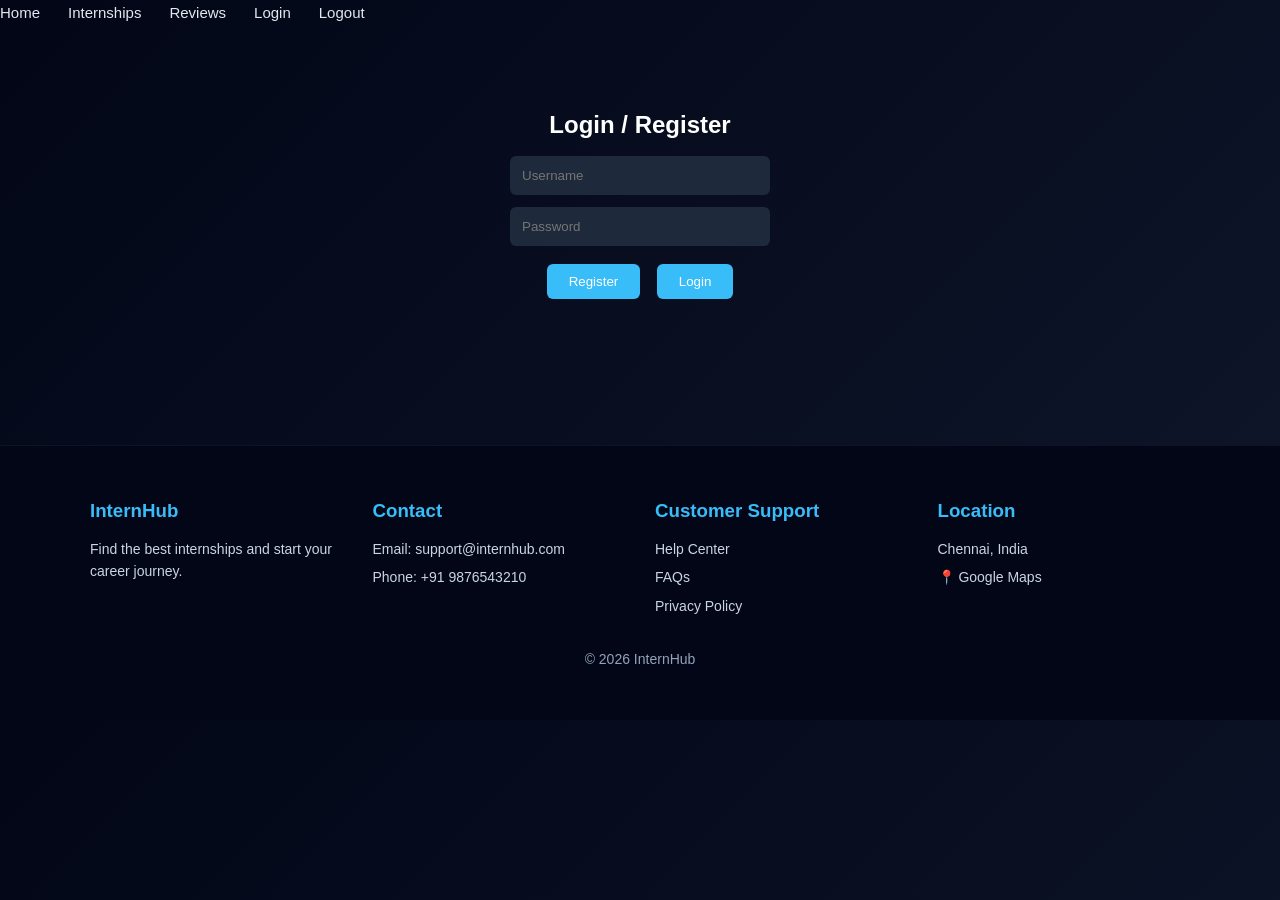
==== index.html @ 9e2ce37f "Update index.html" ====
<!DOCTYPE html>
<html>
<head>
<title>InternHub</title>
<link rel="stylesheet" href="style.css">
</head>

<body>

<script>
if(localStorage.getItem("loggedIn") !== "true"){
window.location.href="login.html";
}
</script>

<nav class="navbar">

<h2 class="logo">InternHub</h2>

<div class="menu-toggle" onclick="toggleMenu()">☰</div>

<ul class="nav-links" id="navLinks">
<li><a href="index.html">Home</a></li>
<li><a href="internship.html">Internships</a></li>
<li><a href="review.html">Reviews</a></li>
<li><a href="#" onclick="logout()">Logout</a></li>
</ul>

</nav>

<section class="hero">

<h1>Find Your Dream Internship</h1>
<p>Start building your career today</p>

<button onclick="browseInternships()">Browse Internships</button>

</section>

<script src="script.js"></script>

</body>
</html>
---- style.css ----
/* GLOBAL */

*{
margin:0;
padding:0;
box-sizing:border-box;
}

body{
font-family: 'Segoe UI', sans-serif;
background:linear-gradient(135deg,#020617,#0f172a);
color:white;
line-height:1.6;
}


/* NAVBAR */

.navbar{
display:flex;
justify-content:space-between;
align-items:center;
padding:18px 40px;
background:#020617;
position:sticky;
top:0;
z-index:1000;
}

/* LOGO */

.logo{
font-size:22px;
font-weight:700;
color:#38bdf8;
}

/* NAV LINKS */

.nav-links{
display:flex;
gap:28px;
list-style:none;
align-items:center;
}

.nav-links a{
color:#e2e8f0;
text-decoration:none;
font-size:15px;
transition:0.3s;
}

.nav-links a:hover{
color:#38bdf8;
}

/* MENU ICON */

.menu-toggle{
display:none;
font-size:30px;
cursor:pointer;
color:white;
}

/* ================= MOBILE NAVBAR ================= */

@media(max-width:768px){

.navbar{
position:relative;
}

.menu-toggle{
display:block;
}

/* HIDE MENU */

.nav-links{
display:none;
flex-direction:column;
position:absolute;
top:65px;
right:0;
width:100%;
background:#020617;
padding:25px 0;
border-top:1px solid rgba(255,255,255,0.05);
}

/* SHOW MENU */

.nav-links.active{
display:flex;
}

/* LINKS STYLE */

.nav-links li{
text-align:center;
padding:12px 0;
}

.nav-links a{
font-size:16px;
display:block;
}

}

/* HERO */

.hero{
text-align:center;
padding:140px 20px;
max-width:900px;
margin:auto;
}

.hero h1{
font-size:48px;
margin-bottom:20px;
background:linear-gradient(90deg,#38bdf8,#22c55e);
-webkit-background-clip:text;
-webkit-text-fill-color:transparent;
}

.hero p{
font-size:18px;
color:#cbd5f5;
margin-bottom:30px;
}

.hero button{
padding:14px 32px;
font-size:16px;
background:linear-gradient(90deg,#38bdf8,#22c55e);
border:none;
border-radius:8px;
color:white;
cursor:pointer;
transition:0.3s;
}

.hero button:hover{
transform:translateY(-3px);
box-shadow:0 8px 20px rgba(0,0,0,0.3);
}


/* COURSES */

.courses{
padding:80px 40px;
text-align:center;
}

.courses h1{
margin-bottom:40px;
font-size:36px;
}

.course-container{
display:grid;
grid-template-columns:repeat(auto-fit,minmax(250px,1fr));
gap:25px;
max-width:1100px;
margin:auto;
}

.course{
background:rgba(255,255,255,0.05);
border:1px solid rgba(255,255,255,0.05);
padding:25px;
border-radius:12px;
backdrop-filter:blur(8px);
transition:0.3s;
}

.course:hover{
transform:translateY(-6px);
box-shadow:0 10px 25px rgba(0,0,0,0.4);
}

.course h3{
margin-bottom:10px;
}

.course button{
margin-top:15px;
padding:10px 18px;
background:#22c55e;
border:none;
border-radius:6px;
color:white;
cursor:pointer;
transition:0.3s;
}

.course button:hover{
background:#16a34a;
}


/* REVIEWS */

.reviews{
text-align:center;
padding:80px 20px;
}

.review{
background:rgba(255,255,255,0.05);
padding:25px;
margin:20px auto;
width:320px;
border-radius:10px;
border:1px solid rgba(255,255,255,0.05);
transition:0.3s;
}

.review:hover{
transform:translateY(-4px);
}


/* FEEDBACK */

.feedback{
text-align:center;
padding:60px 20px;
}

.feedback input,
.feedback textarea{
display:block;
margin:12px auto;
padding:12px;
width:260px;
border:none;
border-radius:6px;
background:#1e293b;
color:white;
}

.feedback button{
padding:10px 20px;
border:none;
border-radius:6px;
background:#38bdf8;
color:white;
cursor:pointer;
margin-top:10px;
}

.feedback button:hover{
background:#0ea5e9;
}


/* LOGIN */

.login{
text-align:center;
padding:80px 20px;
}

.login input{
display:block;
margin:12px auto;
padding:12px;
width:260px;
border:none;
border-radius:6px;
background:#1e293b;
color:white;
}

.login button{
padding:10px 22px;
margin:6px;
background:#38bdf8;
border:none;
border-radius:6px;
color:white;
cursor:pointer;
transition:0.3s;
}

.login button:hover{
background:#0ea5e9;
}


/* FOOTER */

.footer{
background:#020617;
padding:50px 40px;
margin-top:60px;
border-top:1px solid rgba(255,255,255,0.05);
}

.footer-container{
display:grid;
grid-template-columns:repeat(auto-fit,minmax(220px,1fr));
gap:30px;
max-width:1100px;
margin:auto;
}

.footer-section h3{
color:#38bdf8;
margin-bottom:12px;
}

.footer-section p{
font-size:14px;
color:#cbd5e1;
margin:6px 0;
}

.copyright{
text-align:center;
margin-top:25px;
font-size:14px;
color:#94a3b8;
}


/* MOBILE MENU */

.menu-toggle{
display:none;
font-size:28px;
cursor:pointer;
}

@media(max-width:768px){

.menu-toggle{
display:block;
}

.nav-links{
display:none;
flex-direction:column;
position:absolute;
top:70px;
right:0;
background:#020617;
width:200px;
padding:20px;
}

.nav-links.active{
display:flex;
}

.hero h1{
font-size:34px;
}

.hero{
padding:100px 20px;
}

}
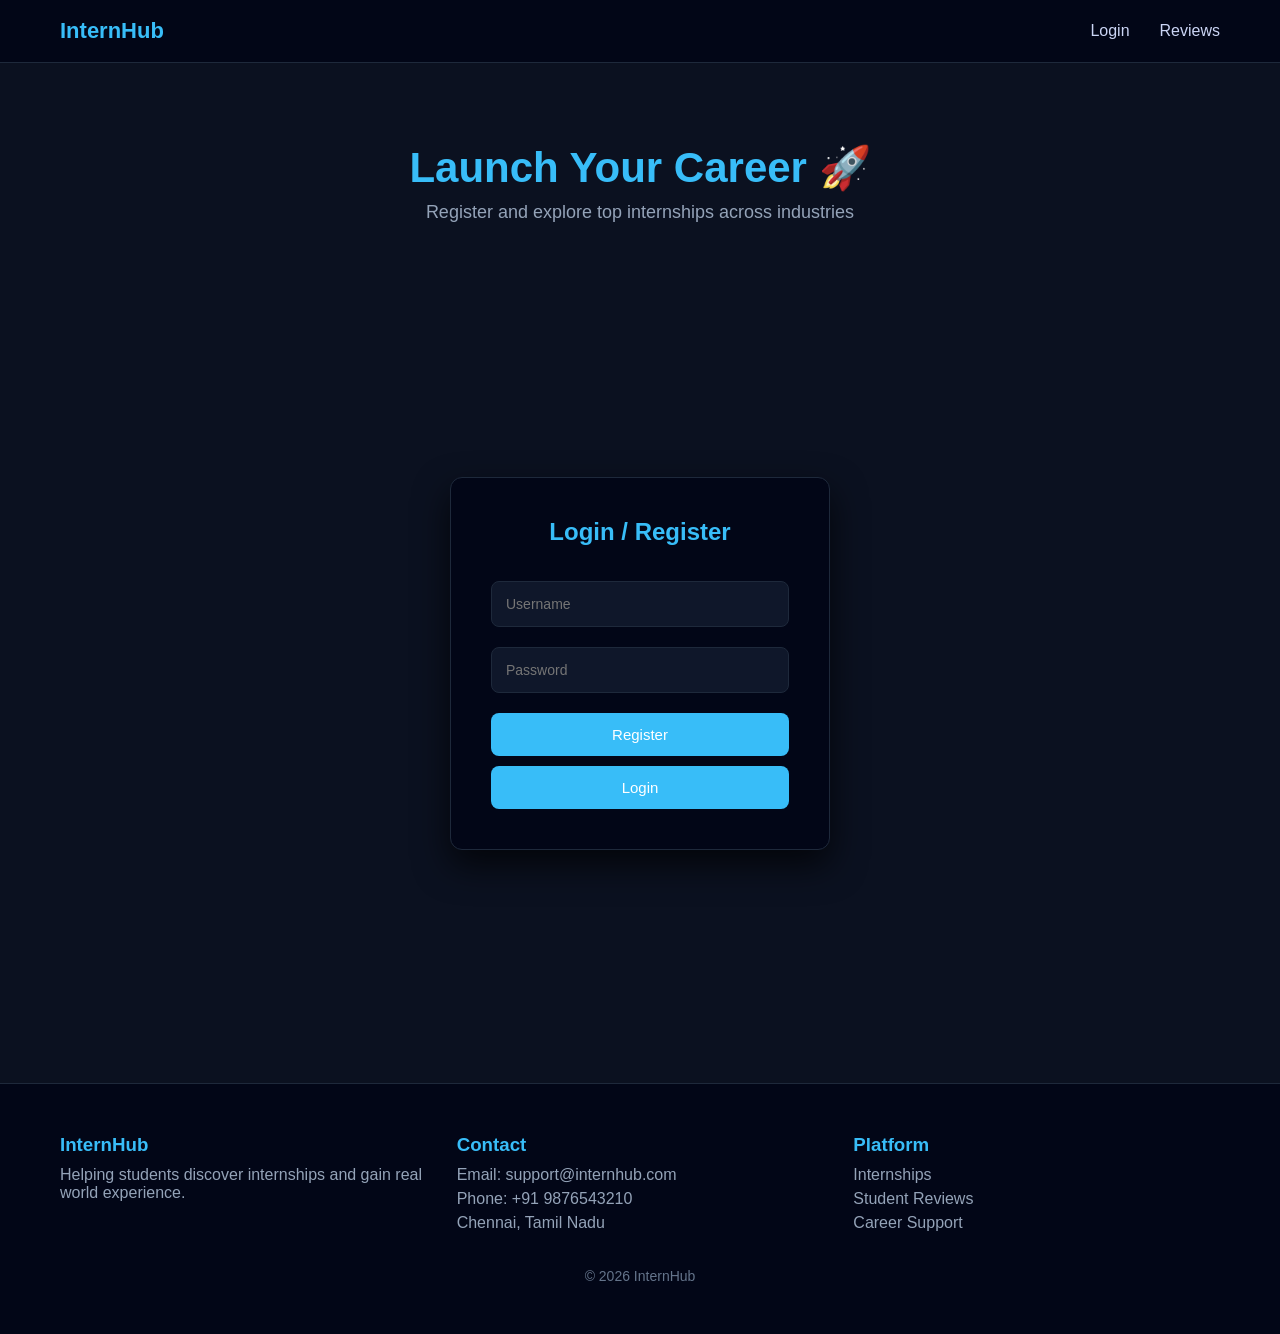
==== commit 4198cec5: "Update index.html" ====
--- a/index.html
+++ b/index.html
@@ -3,15 +3,20 @@
 <head>
 <title>InternHub</title>
 <link rel="stylesheet" href="style.css">
+<meta name="viewport" content="width=device-width, initial-scale=1">
 </head>
 
 <body>
 
+<!-- LOGIN CHECK -->
 <script>
 if(localStorage.getItem("loggedIn") !== "true"){
 window.location.href="login.html";
 }
 </script>
+
+
+<!-- NAVBAR -->
 
 <nav class="navbar">
 
@@ -28,15 +33,113 @@
 
 </nav>
 
+
+<!-- HERO -->
+
 <section class="hero">
 
 <h1>Find Your Dream Internship</h1>
-<p>Start building your career today</p>
+
+<p>Explore opportunities from top companies and start building your career.</p>
 
 <button onclick="browseInternships()">Browse Internships</button>
 
 </section>
 
+
+<!-- FEATURES -->
+
+<section class="features">
+
+<h2>Why Choose InternHub?</h2>
+
+<div class="feature-container">
+
+<div class="feature">
+<h3>Top Internships</h3>
+<p>Explore internships across technology, business, design, and more.</p>
+</div>
+
+<div class="feature">
+<h3>Skill Development</h3>
+<p>Gain real world experience and build valuable professional skills.</p>
+</div>
+
+<div class="feature">
+<h3>Career Growth</h3>
+<p>Improve your resume and increase your chances of landing a full time job.</p>
+</div>
+
+</div>
+
+</section>
+
+
+<!-- INTERNSHIP PREVIEW -->
+
+<section class="courses">
+
+<h2>Popular Internship Fields</h2>
+
+<div class="course-container">
+
+<div class="course">
+<h3>Web Development</h3>
+<p>Build modern websites and applications.</p>
+</div>
+
+<div class="course">
+<h3>Data Analytics</h3>
+<p>Analyze data and gain insights for businesses.</p>
+</div>
+
+<div class="course">
+<h3>UI/UX Design</h3>
+<p>Design beautiful and user friendly interfaces.</p>
+</div>
+
+<div class="course">
+<h3>Digital Marketing</h3>
+<p>Learn marketing strategies for modern brands.</p>
+</div>
+
+</div>
+
+</section>
+
+
+<!-- FOOTER -->
+
+<footer class="footer">
+
+<div class="footer-container">
+
+<div class="footer-section">
+<h3>InternHub</h3>
+<p>Helping students discover internships and gain real world experience.</p>
+</div>
+
+<div class="footer-section">
+<h3>Platform</h3>
+<p>Internships</p>
+<p>Student Reviews</p>
+<p>Career Support</p>
+</div>
+
+<div class="footer-section">
+<h3>Contact</h3>
+<p>Email: support@internhub.com</p>
+<p>Phone: +91 9876543210</p>
+<p>Chennai, India</p>
+</div>
+
+</div>
+
+<p class="copyright">© 2026 InternHub</p>
+
+</footer>
+
+
 <script src="script.js"></script>
 
 </body>
--- a/style.css
+++ b/style.css
@@ -7,12 +7,11 @@
 }
 
 body{
-font-family: 'Segoe UI', sans-serif;
-background:linear-gradient(135deg,#020617,#0f172a);
-color:white;
-line-height:1.6;
-}
-
+margin:0;
+font-family:"Segoe UI",Arial,sans-serif;
+background:#0b1120;
+color:#e2e8f0;
+}
 
 /* NAVBAR */
 
@@ -20,63 +19,294 @@
 display:flex;
 justify-content:space-between;
 align-items:center;
-padding:18px 40px;
-background:#020617;
-position:sticky;
-top:0;
-z-index:1000;
-}
-
-/* LOGO */
-
+padding:18px 60px;
+background:#020617;
+border-bottom:1px solid #1e293b;
+}
 .logo{
 font-size:22px;
-font-weight:700;
-color:#38bdf8;
-}
-
-/* NAV LINKS */
+font-weight:600;
+color:#38bdf8;
+}
 
 .nav-links{
 display:flex;
-gap:28px;
+gap:30px;
 list-style:none;
+}
+
+.nav-links a{
+text-decoration:none;
+color:#cbd5f5;
+font-weight:500;
+transition:0.3s;
+}
+
+.nav-links a:hover{
+color:#38bdf8;
+}
+
+
+/* HERO */
+
+/* HERO SECTION */
+
+.hero{
+text-align:center;
+padding:80px 20px;
+background:#0b1120;
+color:white;
+}
+
+.hero h1{
+font-size:42px;
+color:#38bdf8;
+margin-bottom:10px;
+}
+
+.hero p{
+margin-top:10px;
+font-size:18px;
+color:#94a3b8;
+}
+
+.hero button{
+margin-top:25px;
+padding:12px 28px;
+border:none;
+background:#38bdf8;
+color:white;
+border-radius:8px;
+font-size:15px;
+cursor:pointer;
+transition:0.3s;
+}
+
+.hero button:hover{
+background:#0ea5e9;
+transform:translateY(-2px);
+}
+
+
+/* LOGIN SECTION */
+
+.login-section{
+min-height:80vh;
+display:flex;
+justify-content:center;
 align-items:center;
-}
-
-.nav-links a{
-color:#e2e8f0;
-text-decoration:none;
+padding:40px;
+}
+
+.login-card{
+background:#020617;
+padding:40px;
+width:380px;
+border-radius:12px;
+box-shadow:0 15px 35px rgba(0,0,0,0.7);
+border:1px solid #1e293b;
+text-align:center;
+}
+
+.login-card h2{
+margin-bottom:25px;
+color:#38bdf8;
+}
+
+
+/* INPUTS */
+
+.login-card input{
+width:100%;
+padding:14px;
+margin:10px 0;
+border-radius:8px;
+border:1px solid #1e293b;
+background:#0f172a;
+color:white;
+font-size:14px;
+outline:none;
+}
+
+.login-card input:focus{
+border-color:#38bdf8;
+}
+
+
+/* BUTTONS */
+
+.login-card button{
+width:100%;
+padding:13px;
+margin-top:10px;
+border:none;
+border-radius:8px;
+background:#38bdf8;
+color:white;
 font-size:15px;
+cursor:pointer;
 transition:0.3s;
 }
 
-.nav-links a:hover{
-color:#38bdf8;
-}
-
-/* MENU ICON */
+.login-card button:hover{
+background:#0ea5e9;
+}
+
+
+/* COURSES */
+
+.courses{
+padding:70px 60px;
+text-align:center;
+}
+
+.courses h1{
+margin-bottom:40px;
+font-size:30px;
+}
+
+.course-container{
+display:grid;
+grid-template-columns:repeat(auto-fit,minmax(260px,1fr));
+gap:25px;
+}
+
+.course{
+background:#020617;
+padding:25px;
+border-radius:10px;
+border:1px solid #1e293b;
+transition:0.3s;
+}
+
+.course:hover{
+transform:translateY(-5px);
+border-color:#38bdf8;
+}
+
+.course h3{
+margin-bottom:10px;
+}
+
+.course p{
+color:#94a3b8;
+font-size:14px;
+}
+
+.course button{
+margin-top:12px;
+padding:10px 18px;
+border:none;
+background:#38bdf8;
+color:white;
+border-radius:6px;
+cursor:pointer;
+}
+
+.course button:hover{
+background:#0ea5e9;
+}
+
+
+/* REVIEWS */
+
+.reviews{
+padding:70px 20px;
+text-align:center;
+}
+
+.review{
+background:#020617;
+border:1px solid #1e293b;
+padding:20px;
+margin:20px auto;
+max-width:420px;
+border-radius:10px;
+}
+
+
+/* FEEDBACK */
+
+.feedback{
+padding:50px 20px;
+text-align:center;
+}
+
+.feedback input,
+.feedback textarea{
+width:260px;
+padding:10px;
+margin:10px auto;
+display:block;
+border-radius:6px;
+border:1px solid #1e293b;
+background:#0f172a;
+color:white;
+}
+
+.feedback button{
+padding:10px 20px;
+border:none;
+background:#38bdf8;
+color:white;
+border-radius:6px;
+cursor:pointer;
+}
+
+
+/* FOOTER */
+
+.footer{
+background:#020617;
+padding:50px 60px;
+margin-top:60px;
+border-top:1px solid #1e293b;
+}
+
+.footer-container{
+display:grid;
+grid-template-columns:repeat(auto-fit,minmax(200px,1fr));
+gap:30px;
+}
+
+.footer-section h3{
+color:#38bdf8;
+margin-bottom:10px;
+}
+
+.footer-section p{
+color:#94a3b8;
+margin:6px 0;
+}
+
+.copyright{
+text-align:center;
+margin-top:30px;
+font-size:14px;
+color:#64748b;
+}
+
+
+/* MOBILE MENU */
 
 .menu-toggle{
 display:none;
-font-size:30px;
-cursor:pointer;
-color:white;
-}
-
-/* ================= MOBILE NAVBAR ================= */
+font-size:26px;
+cursor:pointer;
+}
+
+
+/* MOBILE */
 
 @media(max-width:768px){
 
 .navbar{
-position:relative;
+padding:18px 20px;
 }
 
 .menu-toggle{
 display:block;
 }
-
-/* HIDE MENU */
 
 .nav-links{
 display:none;
@@ -84,287 +314,22 @@
 position:absolute;
 top:65px;
 right:0;
-width:100%;
-background:#020617;
-padding:25px 0;
-border-top:1px solid rgba(255,255,255,0.05);
-}
-
-/* SHOW MENU */
+background:#020617;
+width:200px;
+padding:20px;
+border:1px solid #1e293b;
+}
 
 .nav-links.active{
 display:flex;
 }
 
-/* LINKS STYLE */
-
-.nav-links li{
-text-align:center;
-padding:12px 0;
-}
-
-.nav-links a{
-font-size:16px;
-display:block;
-}
-
-}
-
-/* HERO */
-
-.hero{
-text-align:center;
-padding:140px 20px;
-max-width:900px;
-margin:auto;
-}
-
 .hero h1{
-font-size:48px;
-margin-bottom:20px;
-background:linear-gradient(90deg,#38bdf8,#22c55e);
--webkit-background-clip:text;
--webkit-text-fill-color:transparent;
-}
-
-.hero p{
-font-size:18px;
-color:#cbd5f5;
-margin-bottom:30px;
-}
-
-.hero button{
-padding:14px 32px;
-font-size:16px;
-background:linear-gradient(90deg,#38bdf8,#22c55e);
-border:none;
-border-radius:8px;
-color:white;
-cursor:pointer;
-transition:0.3s;
-}
-
-.hero button:hover{
-transform:translateY(-3px);
-box-shadow:0 8px 20px rgba(0,0,0,0.3);
-}
-
-
-/* COURSES */
+font-size:30px;
+}
 
 .courses{
-padding:80px 40px;
-text-align:center;
-}
-
-.courses h1{
-margin-bottom:40px;
-font-size:36px;
-}
-
-.course-container{
-display:grid;
-grid-template-columns:repeat(auto-fit,minmax(250px,1fr));
-gap:25px;
-max-width:1100px;
-margin:auto;
-}
-
-.course{
-background:rgba(255,255,255,0.05);
-border:1px solid rgba(255,255,255,0.05);
-padding:25px;
-border-radius:12px;
-backdrop-filter:blur(8px);
-transition:0.3s;
-}
-
-.course:hover{
-transform:translateY(-6px);
-box-shadow:0 10px 25px rgba(0,0,0,0.4);
-}
-
-.course h3{
-margin-bottom:10px;
-}
-
-.course button{
-margin-top:15px;
-padding:10px 18px;
-background:#22c55e;
-border:none;
-border-radius:6px;
-color:white;
-cursor:pointer;
-transition:0.3s;
-}
-
-.course button:hover{
-background:#16a34a;
-}
-
-
-/* REVIEWS */
-
-.reviews{
-text-align:center;
-padding:80px 20px;
-}
-
-.review{
-background:rgba(255,255,255,0.05);
-padding:25px;
-margin:20px auto;
-width:320px;
-border-radius:10px;
-border:1px solid rgba(255,255,255,0.05);
-transition:0.3s;
-}
-
-.review:hover{
-transform:translateY(-4px);
-}
-
-
-/* FEEDBACK */
-
-.feedback{
-text-align:center;
-padding:60px 20px;
-}
-
-.feedback input,
-.feedback textarea{
-display:block;
-margin:12px auto;
-padding:12px;
-width:260px;
-border:none;
-border-radius:6px;
-background:#1e293b;
-color:white;
-}
-
-.feedback button{
-padding:10px 20px;
-border:none;
-border-radius:6px;
-background:#38bdf8;
-color:white;
-cursor:pointer;
-margin-top:10px;
-}
-
-.feedback button:hover{
-background:#0ea5e9;
-}
-
-
-/* LOGIN */
-
-.login{
-text-align:center;
-padding:80px 20px;
-}
-
-.login input{
-display:block;
-margin:12px auto;
-padding:12px;
-width:260px;
-border:none;
-border-radius:6px;
-background:#1e293b;
-color:white;
-}
-
-.login button{
-padding:10px 22px;
-margin:6px;
-background:#38bdf8;
-border:none;
-border-radius:6px;
-color:white;
-cursor:pointer;
-transition:0.3s;
-}
-
-.login button:hover{
-background:#0ea5e9;
-}
-
-
-/* FOOTER */
-
-.footer{
-background:#020617;
-padding:50px 40px;
-margin-top:60px;
-border-top:1px solid rgba(255,255,255,0.05);
-}
-
-.footer-container{
-display:grid;
-grid-template-columns:repeat(auto-fit,minmax(220px,1fr));
-gap:30px;
-max-width:1100px;
-margin:auto;
-}
-
-.footer-section h3{
-color:#38bdf8;
-margin-bottom:12px;
-}
-
-.footer-section p{
-font-size:14px;
-color:#cbd5e1;
-margin:6px 0;
-}
-
-.copyright{
-text-align:center;
-margin-top:25px;
-font-size:14px;
-color:#94a3b8;
-}
-
-
-/* MOBILE MENU */
-
-.menu-toggle{
-display:none;
-font-size:28px;
-cursor:pointer;
-}
-
-@media(max-width:768px){
-
-.menu-toggle{
-display:block;
-}
-
-.nav-links{
-display:none;
-flex-direction:column;
-position:absolute;
-top:70px;
-right:0;
-background:#020617;
-width:200px;
-padding:20px;
-}
-
-.nav-links.active{
-display:flex;
-}
-
-.hero h1{
-font-size:34px;
-}
-
-.hero{
-padding:100px 20px;
-}
-
-}
+padding:40px 20px;
+}
+
+}
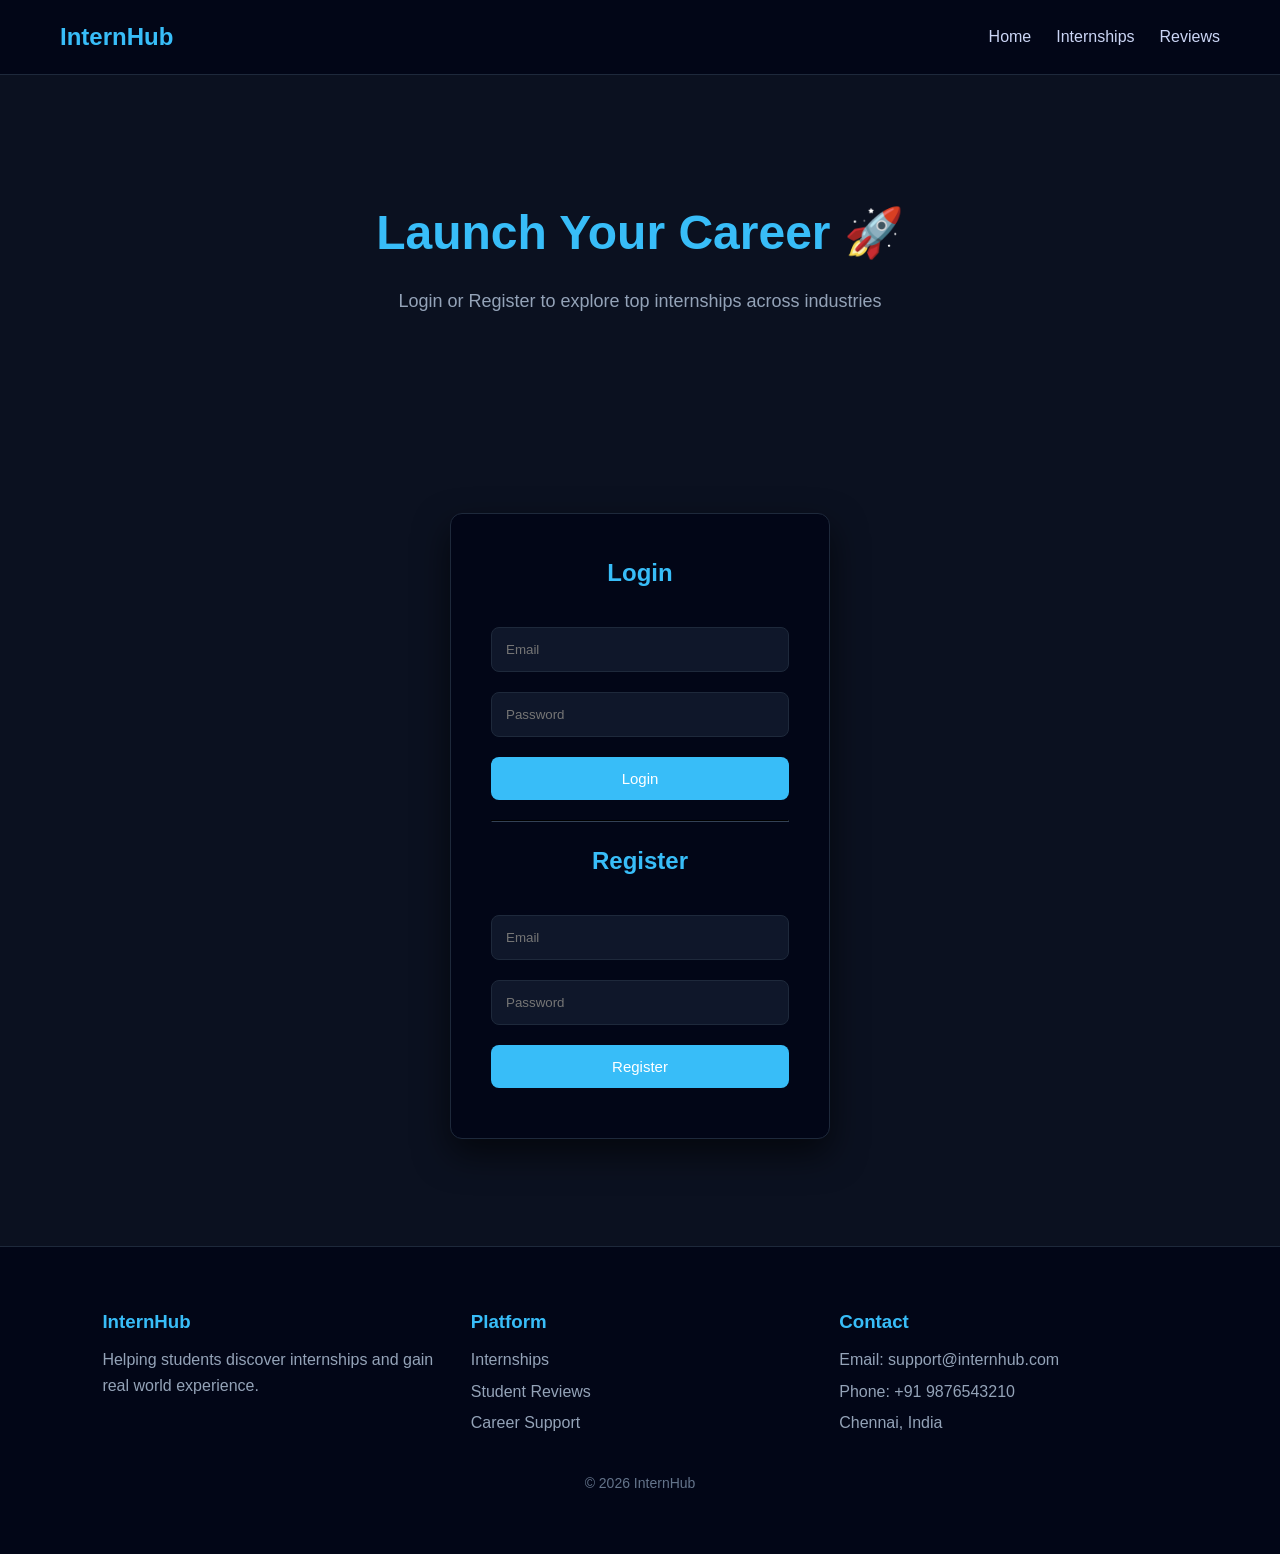
==== commit 774eef5a: "Update index.html" ====
--- a/index.html
+++ b/index.html
@@ -28,7 +28,7 @@
 <li><a href="index.html">Home</a></li>
 <li><a href="internship.html">Internships</a></li>
 <li><a href="review.html">Reviews</a></li>
-<li><a href="#" onclick="logout()">Logout</a></li>
+<li><a href="javascript:void(0)" onclick="logout()">Logout</a></li>
 </ul>
 
 </nav>
@@ -42,7 +42,9 @@
 
 <p>Explore opportunities from top companies and start building your career.</p>
 
-<button onclick="browseInternships()">Browse Internships</button>
+<button onclick="window.location.href='internship.html'" class="browse-btn">
+Browse Internships
+</button>
 
 </section>
 
@@ -131,6 +133,7 @@
 <p>Email: support@internhub.com</p>
 <p>Phone: +91 9876543210</p>
 <p>Chennai, India</p>
+<p>https://shorturl.at/iBEhY</p>p
 </div>
 
 </div>
--- a/style.css
+++ b/style.css
@@ -1,19 +1,24 @@
-/* GLOBAL */
+/* =========================
+GLOBAL
+========================= */
 
 *{
 margin:0;
 padding:0;
 box-sizing:border-box;
+font-family:Segoe UI, Arial, sans-serif;
 }
 
 body{
-margin:0;
-font-family:"Segoe UI",Arial,sans-serif;
 background:#0b1120;
 color:#e2e8f0;
-}
-
-/* NAVBAR */
+line-height:1.6;
+}
+
+
+/* =========================
+NAVBAR
+========================= */
 
 .navbar{
 display:flex;
@@ -22,16 +27,20 @@
 padding:18px 60px;
 background:#020617;
 border-bottom:1px solid #1e293b;
-}
+position:sticky;
+top:0;
+z-index:1000;
+}
+
 .logo{
-font-size:22px;
-font-weight:600;
-color:#38bdf8;
+color:#38bdf8;
+font-size:24px;
+font-weight:bold;
 }
 
 .nav-links{
 display:flex;
-gap:30px;
+gap:25px;
 list-style:none;
 }
 
@@ -46,99 +55,446 @@
 color:#38bdf8;
 }
 
-
-/* HERO */
-
-/* HERO SECTION */
+.menu-toggle{
+display:none;
+font-size:26px;
+cursor:pointer;
+color:#38bdf8;
+}
+
+
+/* =========================
+HERO
+========================= */
 
 .hero{
 text-align:center;
-padding:80px 20px;
-background:#0b1120;
-color:white;
+padding:120px 20px;
 }
 
 .hero h1{
-font-size:42px;
-color:#38bdf8;
-margin-bottom:10px;
+font-size:48px;
+color:#38bdf8;
+margin-bottom:15px;
 }
 
 .hero p{
-margin-top:10px;
+color:#94a3b8;
 font-size:18px;
-color:#94a3b8;
-}
-
-.hero button{
-margin-top:25px;
-padding:12px 28px;
+margin-bottom:30px;
+}
+
+.browse-btn{
+padding:14px 30px;
 border:none;
+border-radius:8px;
 background:#38bdf8;
 color:white;
-border-radius:8px;
-font-size:15px;
+font-size:16px;
 cursor:pointer;
 transition:0.3s;
 }
 
-.hero button:hover{
+.browse-btn:hover{
 background:#0ea5e9;
-transform:translateY(-2px);
-}
-
-
-/* LOGIN SECTION */
-
-.login-section{
-min-height:80vh;
+transform:translateY(-3px);
+}
+
+
+/* =========================
+FEATURES
+========================= */
+
+.features{
+padding:80px 10%;
+text-align:center;
+}
+
+.features h2{
+font-size:36px;
+color:#38bdf8;
+margin-bottom:40px;
+}
+
+.feature-container{
+display:grid;
+grid-template-columns:repeat(auto-fit,minmax(250px,1fr));
+gap:25px;
+max-width:1100px;
+margin:auto;
+}
+
+.feature{
+background:#1e293b;
+padding:30px;
+border-radius:12px;
+border:1px solid #334155;
+transition:0.3s;
+}
+
+.feature:hover{
+transform:translateY(-6px);
+box-shadow:0 10px 25px rgba(0,0,0,0.5);
+}
+
+.feature h3{
+margin-bottom:10px;
+color:#38bdf8;
+}
+
+
+/* =========================
+COURSES
+========================= */
+
+.courses{
+padding:80px 10%;
+text-align:center;
+}
+
+.courses h2{
+font-size:34px;
+color:#38bdf8;
+margin-bottom:40px;
+}
+
+.course-container{
+display:grid;
+grid-template-columns:repeat(auto-fit,minmax(220px,1fr));
+gap:25px;
+max-width:1000px;
+margin:auto;
+}
+
+.course{
+background:#1e293b;
+padding:30px;
+border-radius:12px;
+border:1px solid #334155;
+transition:0.3s;
+}
+
+.course:hover{
+transform:translateY(-6px);
+box-shadow:0 10px 25px rgba(0,0,0,0.5);
+}
+
+.course h3{
+margin-bottom:10px;
+color:#38bdf8;
+}
+
+
+/* =========================
+FOOTER
+========================= */
+
+.footer{
+background:#020617;
+padding:60px 10%;
+border-top:1px solid #1e293b;
+margin-top:60px;
+}
+
+.footer-container{
+display:grid;
+grid-template-columns:repeat(auto-fit,minmax(200px,1fr));
+gap:30px;
+}
+
+.footer-section h3{
+color:#38bdf8;
+margin-bottom:10px;
+}
+
+.footer-section p{
+color:#94a3b8;
+margin:5px 0;
+}
+
+.copyright{
+text-align:center;
+margin-top:30px;
+color:#64748b;
+font-size:14px;
+}
+
+
+/* =========================
+MOBILE
+========================= */
+
+@media(max-width:768px){
+
+.navbar{
+padding:18px 25px;
+}
+
+.menu-toggle{
+display:block;
+}
+
+.nav-links{
+display:none;
+flex-direction:column;
+position:absolute;
+top:70px;
+right:0;
+background:#020617;
+width:200px;
+padding:20px;
+border-left:1px solid #1e293b;
+}
+
+.nav-links.active{
+display:flex;
+}
+
+.hero h1{
+font-size:32px;
+}
+
+.hero{
+padding:80px 20px;
+}
+
+}
+
+/* =========================
+INTERNSHIP CARDS
+========================= */
+.internship-page {
+  padding: 70px 8%;
+}
+
+.internship-page h1 {
+  text-align: center;
+  font-size: 36px;
+  color: #38bdf8;
+  margin-bottom: 50px;
+}
+
+.internship-container {
+  display: grid;
+  grid-template-columns: repeat(auto-fit, minmax(260px, 1fr));
+  gap: 25px;
+}
+
+.internship-card {
+  background: #1e293b;
+  padding: 25px;
+  border-radius: 14px;
+  text-align: center;
+  border: 1px solid #334155;
+  transition: 0.3s;
+}
+
+.internship-card:hover {
+  transform: translateY(-6px);
+  box-shadow: 0 12px 25px rgba(0,0,0,0.5);
+}
+
+.internship-card img {
+  width: 70px;
+  margin-bottom: 15px;
+}
+
+.tags {
+  display: flex;
+  justify-content: center;
+  gap: 10px;
+  flex-wrap: wrap;
+  margin-bottom: 15px;
+}
+
+.tag {
+  background: #0f172a;
+  padding: 6px 12px;
+  border-radius: 6px;
+  font-size: 12px;
+  border: 1px solid #334155;
+}
+
+.apply-btn {
+  padding: 10px 22px;
+  background: #38bdf8;
+  border: none;
+  border-radius: 6px;
+  cursor: pointer;
+  font-weight: bold;
+  transition: 0.3s;
+}
+
+.apply-btn:hover {
+  background: #0ea5e9;
+}
+
+/* =========================
+LOGIN / REGISTER PAGE
+========================= */
+.login-section {
+  min-height: 80vh;
+  display: flex;
+  justify-content: center;
+  align-items: center;
+  padding: 40px;
+}
+
+.login-card {
+  background: #020617;
+  padding: 40px;
+  width: 380px;
+  border-radius: 12px;
+  box-shadow: 0 15px 35px rgba(0,0,0,0.6);
+  border: 1px solid #1e293b;
+  text-align: center;
+}
+
+.login-card h2 {
+  color: #38bdf8;
+  margin-bottom: 25px;
+}
+
+.login-card input {
+  width: 100%;
+  padding: 14px;
+  margin: 10px 0;
+  border-radius: 8px;
+  border: 1px solid #1e293b;
+  background: #0f172a;
+  color: #fff;
+  outline: none;
+}
+
+.login-card input:focus {
+  border-color: #38bdf8;
+}
+
+.login-card button {
+  width: 100%;
+  padding: 13px;
+  margin-top: 10px;
+  border: none;
+  border-radius: 8px;
+  background: #38bdf8;
+  color: white;
+  cursor: pointer;
+  font-size: 15px;
+  transition: 0.3s;
+}
+
+.login-card button:hover {
+  background: #0ea5e9;
+  transform: translateY(-2px);
+}
+
+/* =========================
+REVIEWS & FEEDBACK
+========================= */
+.reviews {
+  padding: 60px 8%;
+}
+
+.reviews h1 {
+  text-align: center;
+  margin-bottom: 40px;
+  color: #38bdf8;
+}
+
+.comment {
+  display: flex;
+  gap: 15px;
+  background: #1e293b;
+  padding: 18px;
+  border-radius: 10px;
+  margin-bottom: 15px;
+  border: 1px solid #334155;
+  transition: 0.3s;
+}
+
+.comment:hover {
+  transform: translateY(-2px);
+  box-shadow: 0 8px 20px rgba(0,0,0,0.5);
+}
+
+.review-avatar {
+  width: 50px;
+  height: 50px;
+  background: #38bdf8;
+  color: #fff;
+  font-weight: bold;
+  display: flex;
+  justify-content: center;
+  align-items: center;
+  border-radius: 50%;
+  font-size: 18px;
+}
+
+.comment-body h4 {
+  font-size: 16px;
+  margin-bottom: 4px;
+}
+
+.comment-body p {
+  font-size: 14px;
+  color: #cbd5f5;
+}
+
+/* =========================
+FEEDBACK SECTION (FIXED)
+========================= */
+
+.feedback{
 display:flex;
 justify-content:center;
 align-items:center;
-padding:40px;
-}
-
-.login-card{
+flex-direction:column;
+padding:80px 20px;
+}
+
+.feedback h2{
+font-size:32px;
+margin-bottom:30px;
+color:#38bdf8;
+}
+
+.feedback-card{
 background:#020617;
-padding:40px;
-width:380px;
+padding:35px;
 border-radius:12px;
-box-shadow:0 15px 35px rgba(0,0,0,0.7);
 border:1px solid #1e293b;
-text-align:center;
-}
-
-.login-card h2{
-margin-bottom:25px;
-color:#38bdf8;
-}
-
-
-/* INPUTS */
-
-.login-card input{
+width:420px;
+display:flex;
+flex-direction:column;
+gap:15px;
+box-shadow:0 10px 30px rgba(0,0,0,0.5);
+}
+
+.feedback-card input,
+.feedback-card textarea{
 width:100%;
 padding:14px;
-margin:10px 0;
 border-radius:8px;
 border:1px solid #1e293b;
 background:#0f172a;
 color:white;
 font-size:14px;
 outline:none;
-}
-
-.login-card input:focus{
+transition:0.3s;
+}
+
+.feedback-card input:focus,
+.feedback-card textarea:focus{
 border-color:#38bdf8;
 }
 
-
-/* BUTTONS */
-
-.login-card button{
-width:100%;
-padding:13px;
-margin-top:10px;
+.feedback-card textarea{
+height:120px;
+resize:none;
+}
+
+.feedback-card button{
+padding:12px;
 border:none;
 border-radius:8px;
 background:#38bdf8;
@@ -148,188 +504,104 @@
 transition:0.3s;
 }
 
-.login-card button:hover{
+.feedback-card button:hover{
 background:#0ea5e9;
-}
-
-
-/* COURSES */
-
-.courses{
-padding:70px 60px;
+transform:translateY(-2px);
+}
+
+#feedbackMessage{
 text-align:center;
-}
-
-.courses h1{
-margin-bottom:40px;
-font-size:30px;
-}
-
-.course-container{
-display:grid;
-grid-template-columns:repeat(auto-fit,minmax(260px,1fr));
-gap:25px;
-}
-
-.course{
-background:#020617;
-padding:25px;
-border-radius:10px;
-border:1px solid #1e293b;
-transition:0.3s;
-}
-
-.course:hover{
-transform:translateY(-5px);
-border-color:#38bdf8;
-}
-
-.course h3{
-margin-bottom:10px;
-}
-
-.course p{
-color:#94a3b8;
+margin-top:5px;
 font-size:14px;
 }
-
-.course button{
-margin-top:12px;
-padding:10px 18px;
-border:none;
-background:#38bdf8;
-color:white;
-border-radius:6px;
-cursor:pointer;
-}
-
-.course button:hover{
-background:#0ea5e9;
-}
-
-
-/* REVIEWS */
-
-.reviews{
-padding:70px 20px;
-text-align:center;
-}
-
-.review{
-background:#020617;
-border:1px solid #1e293b;
-padding:20px;
-margin:20px auto;
-max-width:420px;
-border-radius:10px;
-}
-
-
-/* FEEDBACK */
-
-.feedback{
-padding:50px 20px;
-text-align:center;
-}
-
-.feedback input,
-.feedback textarea{
-width:260px;
-padding:10px;
-margin:10px auto;
-display:block;
-border-radius:6px;
-border:1px solid #1e293b;
-background:#0f172a;
-color:white;
-}
-
-.feedback button{
-padding:10px 20px;
-border:none;
-background:#38bdf8;
-color:white;
-border-radius:6px;
-cursor:pointer;
-}
-
-
-/* FOOTER */
-
-.footer{
-background:#020617;
-padding:50px 60px;
-margin-top:60px;
-border-top:1px solid #1e293b;
-}
-
-.footer-container{
-display:grid;
-grid-template-columns:repeat(auto-fit,minmax(200px,1fr));
-gap:30px;
-}
-
-.footer-section h3{
-color:#38bdf8;
-margin-bottom:10px;
-}
-
-.footer-section p{
-color:#94a3b8;
-margin:6px 0;
-}
-
-.copyright{
-text-align:center;
-margin-top:30px;
-font-size:14px;
-color:#64748b;
-}
-
-
-/* MOBILE MENU */
-
-.menu-toggle{
-display:none;
-font-size:26px;
-cursor:pointer;
-}
-
-
-/* MOBILE */
-
-@media(max-width:768px){
-
-.navbar{
-padding:18px 20px;
-}
-
-.menu-toggle{
-display:block;
-}
-
-.nav-links{
-display:none;
-flex-direction:column;
-position:absolute;
-top:65px;
-right:0;
-background:#020617;
-width:200px;
-padding:20px;
-border:1px solid #1e293b;
-}
-
-.nav-links.active{
-display:flex;
-}
-
-.hero h1{
-font-size:30px;
-}
-
-.courses{
-padding:40px 20px;
-}
-
-}
+/* =========================
+POPUP
+========================= */
+.popup {
+  display: none;
+  position: fixed;
+  top: 0;
+  left: 0;
+  width: 100%;
+  height: 100%;
+  background: rgba(0,0,0,0.7);
+  align-items: center;
+  justify-content: center;
+  z-index: 1000;
+}
+
+.popup-content {
+  background: #1e293b;
+  padding: 35px;
+  border-radius: 12px;
+  text-align: center;
+  width: 330px;
+  box-shadow: 0 10px 35px rgba(0,0,0,0.6);
+}
+
+.popup-content h2 {
+  color: #38bdf8;
+  margin-bottom: 10px;
+}
+
+.popup-content p {
+  margin-bottom: 20px;
+}
+
+.popup-content button {
+  padding: 10px 20px;
+  background: #38bdf8;
+  border: none;
+  border-radius: 6px;
+  cursor: pointer;
+  transition: 0.3s;
+}
+
+.popup-content button:hover {
+  background: #0ea5e9;
+  transform: translateY(-2px);
+}
+
+/* =========================
+FOOTER
+========================= */
+.footer {
+  background: #020617;
+  padding: 60px 8%;
+  border-top: 1px solid #1e293b;
+  margin-top: 60px;
+}
+
+.footer-container {
+  display: grid;
+  grid-template-columns: repeat(auto-fit, minmax(220px, 1fr));
+  gap: 30px;
+}
+
+.footer-section h3 {
+  color: #38bdf8;
+  margin-bottom: 10px;
+}
+
+.footer-section p {
+  color: #94a3b8;
+  margin: 6px 0;
+}
+
+.footer p.copyright {
+  text-align: center;
+  margin-top: 30px;
+  font-size: 14px;
+  color: #64748b;
+}
+
+/* =========================
+RESPONSIVE
+========================= */
+@media(max-width: 768px) {
+  .hero h1 { font-size: 32px; }
+  .hero { padding: 60px 20px; }
+  .internship-page { padding: 50px 20px; }
+  .features { padding: 50px 20px; }
+  .feedback input, .feedback textarea { width: 90%; }
+}
